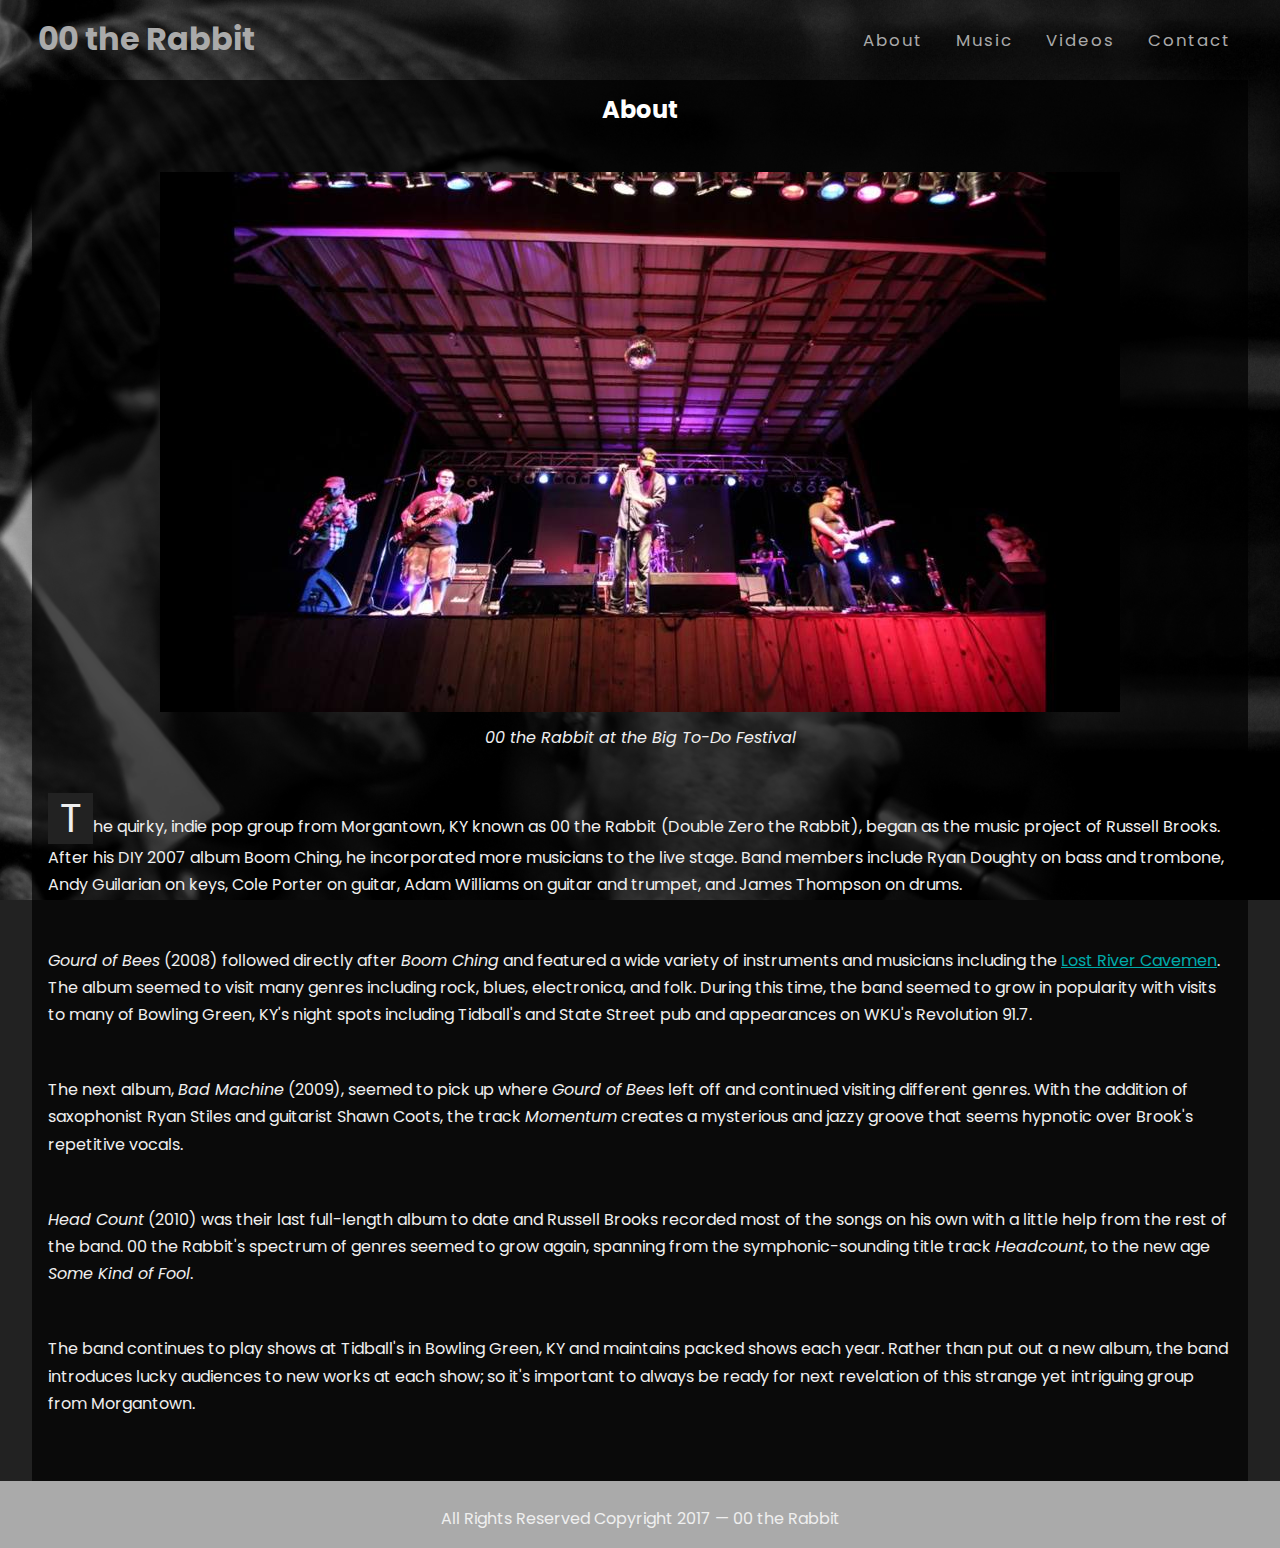
==== about.html @ 67a2f759 "Add files via upload" ====
<!DOCTYPE html>
<html>
<head>
  <meta charset="UTF-8">
  <meta http-equiv="x-ua-compatible" content="ie=edge">
  <meta name="viewport" content="width=device-width, initial-scale=1">
  <title>Double Zero the Rabbit</title>

    <link rel="stylesheet" href="css/normalize.css" />


    
    <link rel="stylesheet" href="js/slick/slick-theme.css"/>
    <link rel="stylesheet" href="js/slick/slick.css"/>

    <link rel="stylesheet" href="css/style.css" />
    <link rel="stylesheet" href="css/media-queries.css" />

</head>
<body>
  <div id="wrapper">
    <header>
      <h1 class="logo"><a href="index.html">00 the Rabbit</a></h1>
      <div class="boigah-box">
        <span class="line line-1"></span>
        <span class="line line-2"></span>
        <span class="line line-3"></span>
      </div>
      <nav class="desktop-nav">
       <ul>
        <li><a href="about.html" class="desktop-nav-item">About</a></li>
        <li><a href="music.html" class="desktop-nav-item">Music</a></li>
        <li><a href="videos.html" class="desktop-nav-item">Videos</a></li>
        <li><a href="contact.html" class="desktop-nav-item">Contact</a></li>
      </ul>
    </nav> 
    </header>
    <nav class="mobile-nav">
       <ul>
        <li><a href="about.html">About</a></li>
        <li><a href="music.html">Music</a></li>
        <li><a href="videos.html">Videos</a></li>
        <li><a href="contact.html">Contact</a></li>
      </ul>
    </nav> 
    <div class="main-content">
      <h2 class='about'>About</h2>

      <div class="main-content-img-container">
      	<img src="img/big-to-do-festival.jpg">
      	<p class="caption-info"><i>00 the Rabbit at the Big To-Do Festival</i></p>
      </div>

      <p><span class="big-character">T</span>he quirky, indie pop group from Morgantown, KY known as 00 the Rabbit (Double Zero the Rabbit), began as the music project of Russell Brooks. After his DIY 2007 album Boom Ching, he incorporated more musicians to the live stage. Band members include Ryan Doughty on bass and trombone, Andy Guilarian on keys, Cole Porter on guitar, Adam Williams on guitar and trumpet, and James Thompson on drums.</p>
      
      <p><i>Gourd of Bees</i> (2008) followed directly after <em>Boom Ching</em> and featured a wide variety of instruments and musicians including the <a href="https://thelostrivercavemen.bandcamp.com/" target="_blank">Lost River Cavemen</a>. The album seemed to visit many genres including rock, blues, electronica, and folk. During this time, the band seemed to grow in popularity with visits to many of Bowling Green, KY's night spots including Tidball's and State Street pub and appearances on WKU's Revolution 91.7.</p>

      <p>The next album, <em>Bad Machine</em> (2009), seemed to pick up where <em>Gourd of Bees</em> left off and continued visiting different genres. With the addition of saxophonist Ryan Stiles and guitarist Shawn Coots, the track <em>Momentum</em> creates a mysterious and jazzy groove that seems hypnotic over Brook's repetitive vocals.</p>

      <p><em>Head Count</em> (2010) was their last full-length album to date and Russell Brooks recorded most of the songs on his own with a little help from the rest of the band. 00 the Rabbit's spectrum of genres seemed to grow again, spanning from the symphonic-sounding title track <em>Headcount</em>, to the new age <em>Some Kind of Fool</em>.</p>

      <p>The band continues to play shows at Tidball's in Bowling Green, KY and maintains packed shows each year. Rather than put out a new album, the band introduces lucky audiences to new works at each show; so it's important to always be ready for next revelation of this strange yet intriguing group from Morgantown.</p>

    </div>

    
    <footer>
      <div id="copyright-info">
        <p>All Rights Reserved Copyright 2017 &mdash; 00 the Rabbit</p>
      </div>
    </footer>
</div>
<script src="https://cdnjs.cloudflare.com/ajax/libs/jquery/3.2.1/jquery.min.js"></script>
<script src="js/slick/slick.min.js"></script>
<script src="js/main.js"></script>
</body>
---- css/style.css ----
@import url('https://fonts.googleapis.com/css?family=Poppins:400,700');

* {
  padding: 0;
  margin: 0;
  box-sizing: border-box;
  font-family: 'Poppins', sans-serif;
}

body {
  position: relative;
  background-image: url("../img/russell-bg.jpg");
  background-color: #222;
  background-attachment: fixed;
  background-position: center;
  background-repeat: no-repeat;
  background-size: cover;
  height: 100vh;
}

#wrapper {
	width: 100%;
	display: flex;
	flex-direction: column;
	min-height: 100vh;
}

header {
  width: 95%;
  height: auto;
  margin: 0 auto;
  display: flex;
}

.logo {
  font-size: 2em;
  font-weight: bold;
  padding-left: .2em;
  flex-grow: 2;
}

.logo a,
li a {
  text-decoration: none;
  color: #aaa;
}

.logo a:hover,
li a:hover {
  text-shadow: none;
  color: #efefef;
}

.boigah-box {
  width: 2.5em;
  height: 2.5em;
  border-radius: 8px;
  display: inline-block;
  flex-direction: column;
  justify-content: space-around;
  margin: 1.67em .5em;
  position: relative;
  transition: .5s ease-in-out;
  transform: rotate(0deg);
}

.line {
  display: block;
  height: 3px;
  background: white;
  position: absolute;
  width: 90%;
  transition: .25s ease-in-out;
}

.line-1 {
  top: 2%;
}

.line-2 {
  top: 30%;
}

.line-3 {
  top: 60%;
}

.tilt-down {
  transform: rotate(45deg);
  transition-duration: 600ms;
  top: 50%;
}

.tilt-up {
  transform: rotate(-45deg);
  transition-duration: 600ms;
  top: 50%;
}

.go-away {
  width: 0;
}

nav {
  display: none;
  margin-bottom: 1em;
}

.desktop-nav {
  display: none;
}

ul {
  width: 100%;
  display: flex;
  justify-content: space-around;
  list-style: none;
  background: #333;
}

ul li {
  color: #efefef;
  padding: 1em;
  font-size: .8em;
}

.main-content {
  width: 95%;
  margin: 0 auto;
  padding: 1em;
  text-align: center;
  background: rgba(0, 0, 0, .7);
}

h2 {
  color: white;
  margin-bottom: 2em;
}

.main-content-img-container {
  width: 100%;
  margin: 0 auto;
}

.main-content-img-container img {
  max-width: 100%;
}

p {
  text-align: left;
  color: #efefef;
  line-height: 1.7em;
  margin-bottom: 1em;
}

.big-character {
  font-size: 2.5rem;
  background: #222;
  display: inline-block;
  padding: .3em;
}

.multiple-items {
  margin: 2em auto;
  width: 90%;
  display: flex;
  flex-direction: column;
  position: relative;
}

.image-container {
  margin: 1em auto;
  width: 95%;
  height: auto;
}

.image-container a {
  text-decoration: none;
}


.slick-slide img {
    display: block;
    max-width: 100%;
    padding: 1em;
}

ul.slick-dots {
  background: transparent;
}

.captions {
    background: #aaa;
    font-size: 1.3em;
    line-height: 2.3em;
    display: block;
    text-align: center;
    border-radius: .5em;
    width: 80%;
    height: 2.3em;
    margin: 0 auto;
  }

  .videos-container {
    position: relative;
    padding-bottom: 56.25%;
    padding-top: 30px; height: 0; overflow: hidden;
  }
 
  .videos-container iframe,
  .videos-container object,
  .videos-container embed {
    position: absolute;
    top: 0;
    left: 0;
    width: 100%;
    height: 100%;
  }


  .show-information {
    width: 100%;
    margin: 0 auto;
    padding: 1em;
    text-align: center;
    background: rgba(0, 0, 0, .5); 
  }

footer {
  width: 100%;
  padding-top: .5em;
  background: #aaa;
  display: flex;
  justify-content: center;
  flex-grow: 1;
}

footer > p {
  padding: 0 .5em;
}

.caption-info {
  font-size: .8em;
  line-height: .8em;
  text-align: center;
  margin-top: 1em;
}

/************************** Music Page Styles*********************/

.album {
  display: inline-block;
  width: 100%;
  margin: 2em 0;
}

.album-cover img,
.album img {
    max-width: 100%;
  }

/************************** Track Listing Styles*********************/

#content {
  display: flex;
  text-align: left;
  color: #aaa;
  flex-direction: column;
}

.album-title {
  text-align: center;
  margin-top: 1em;
}

.track-list {
  display: inline-block;
}

.track-list > li {
  display: block;
  list-style: none;
  padding: 1em;
}

.track-list span {
  display: inline-block;
  margin: .5em 0;
  font-size: 1.2em;
  line-height: 1.2em;
  font-weight: 800;
}

.track-list audio {
  width: 100%;
}

/************************** Helper Classes **************************/

.display-none {
  display: none;
}

.active {
  display: block;
}

.display-flex {
  display: flex;
}

.width {
  width: 100% !important;
}

.margin-top-2em {
  margin-top: 2em;
}
 
/************************** General Styles **************************/

a {
  color: #0aa;
}

a:hover {
  color: #aaa;
}

/************************** Form Styles **************************/

form {
  padding: 0 2em;
  width: 100%;
  margin: 0 auto;
  border-radius: 5px;
}
p {
  margin: 0 0 3em 0;
  position: relative;
}
label {
  display: block;
  font-size: 1.6em;
  margin: 0 0 .5em;
}
input {
  display: block;
  box-sizing: border-box;
  width: 100%;
  outline: none
}

textarea {
  padding: .5em;
  width: 100%;
}
---- css/media-queries.css ----
/************************* Header Styles*************************/

@media screen and (min-width: 768px) {
	.boigah-box,
	.mobile-nav {
		display: none;
	}

	.logo {
		flex-grow: 1;
	}

	.desktop-nav {
		display: inline-block;
		margin: 0.67em 0;
		font-size: 1.3em;
	}

	.desktop-nav > ul {
		background: transparent;
		list-style: none;
	}

	ul li {
		display: inline;
	}

	.caption-info {
		font-size: 1em;
	}
/***************** Desktop Nav items*****************/

	li .desktop-nav-item {		
	  letter-spacing: 2px;
	  color: #aaa;
	  position: relative;
	  background: transparent;
	  text-decoration: none;
	  -webkit-transition: color .3s ease, border-color .3s ease;
	  transition: color .3s ease, border-color .3s ease;
	  transition-property: color, border-color;
	  transition-duration: 0.3s, 0.3s;
	  transition-timing-function: ease, ease;
	  transition-delay: initial;
	}

	.desktop-nav-item:after {
	  content: " ";
	  display: block;
	  position: absolute;
	  bottom: -3px;
	  left: 0;
	  right: 0;
	  height: 2px;
	  width: 100%;
	  background: white;
	  -webkit-transition:   all .35s ease-in-out;
	  transition: all .35s ease-in-out;
	  transition-property: all;
	  transition-duration: 0.35s;
	  transition-timing-function: ease-in-out;
	  transition-delay: initial;
	  transform: scaleX(0);
	}

	.desktop-nav-item:hover:after {
		transform: scaleX(1);
		color: green;
	}

	/************************** Footer Styles*********************/

	#copyright-info > p {
		margin: 1em 0;
	}

	/************************** Music Landing Page Styles************************/

	.album-cover {
		width: 45%;
		display: inline-block;
		margin: 0 .5em;
		padding: .5em;
	}

	/************************** Individual Music Page Styles*********************/

	#content {
		flex-direction: row;
		width: 95%;
		margin: 0 auto;
	}

	.album,
	.track-list {
		padding: 0 .7em;
	}

	#content .album {
		margin: 0;
	}

	.album img {
		max-width: 100%;
	}

	
/************************** Videos Page Styles*********************/

	.videos-flex-container {
		display: flex;
	    flex-wrap: wrap;
	    justify-content: space-between;
	}

	.videos-container {
		width: 40%;
		flex-direction: column;
		flex-grow: 1;
		margin: 1em;
	}
/************************** Contact Page Styles*********************/

form {
	width: 50%;
}
	
}//************************ End of Large View Styles*************************/
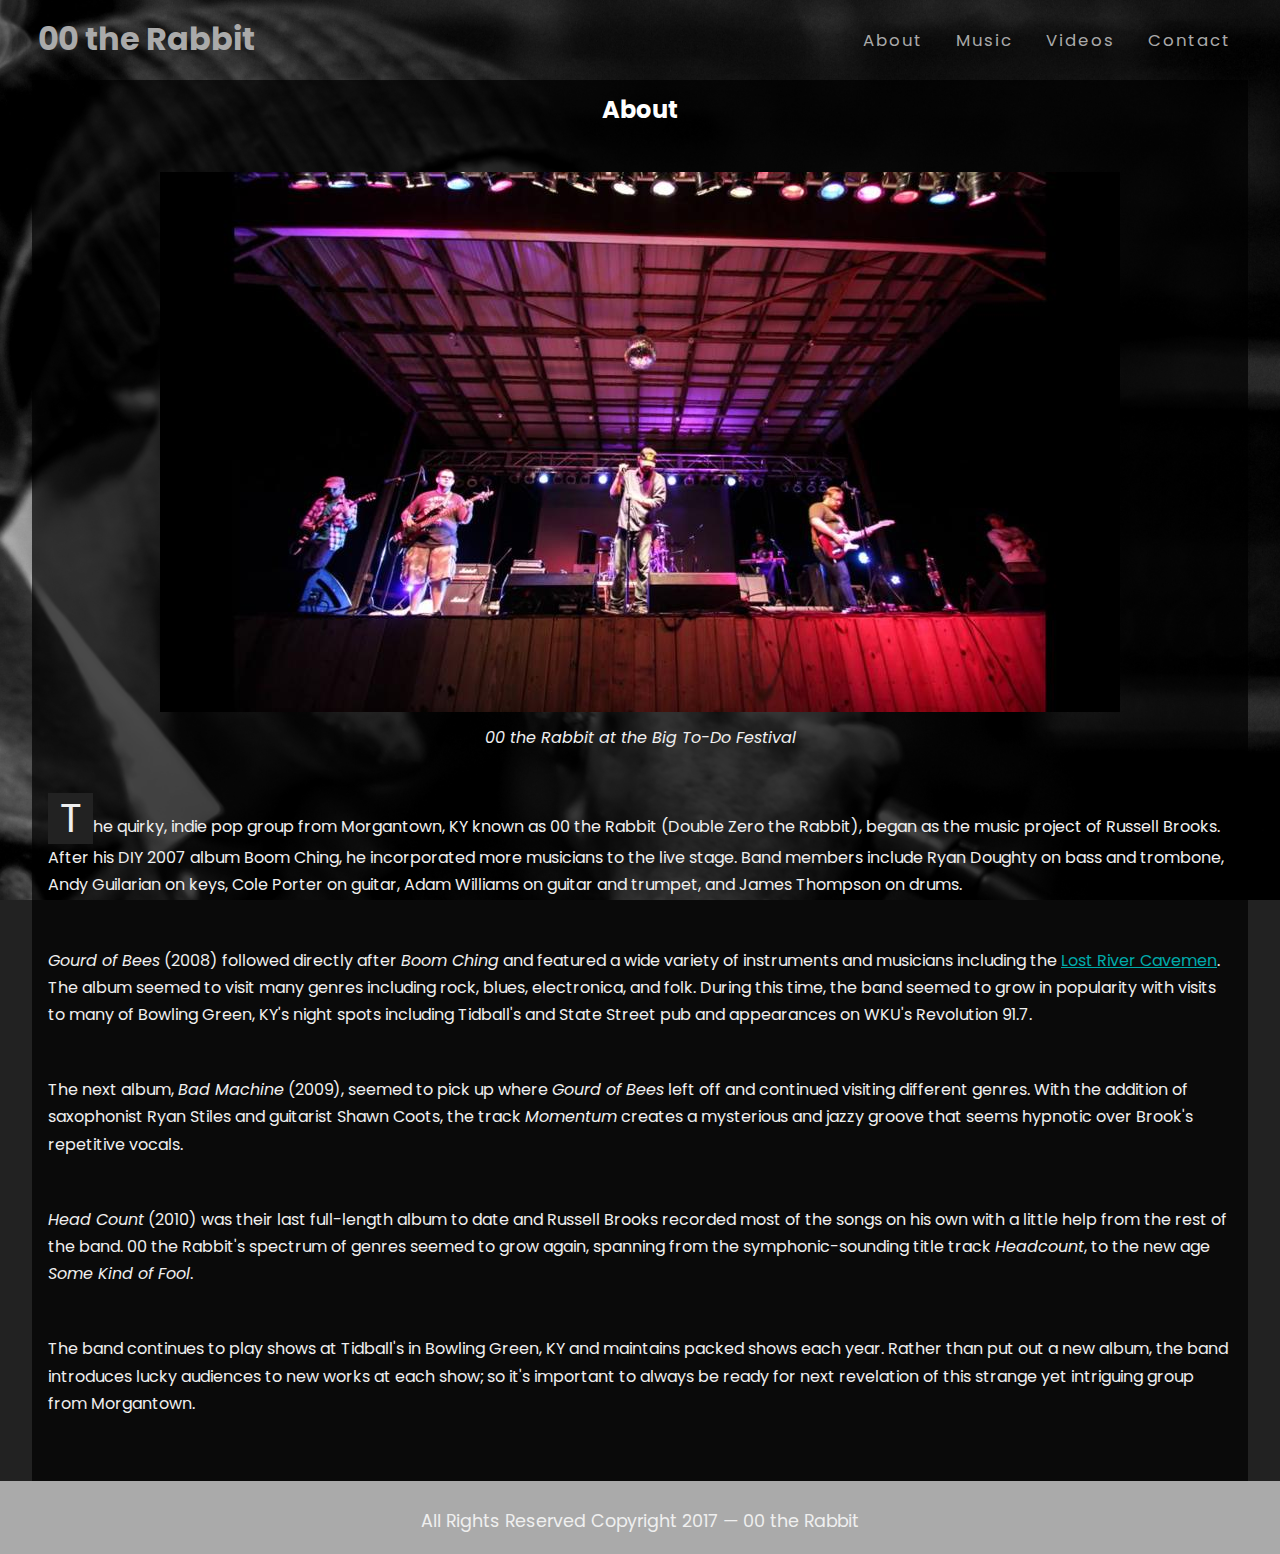
==== commit c3255533: "add copyright class to footer paragraph" ====
--- a/about.html
+++ b/about.html
@@ -66,11 +66,11 @@
     
     <footer>
       <div id="copyright-info">
-        <p>All Rights Reserved Copyright 2017 &mdash; 00 the Rabbit</p>
+        <p class="copyright">All Rights Reserved Copyright 2017 &mdash; 00 the Rabbit</p>
       </div>
     </footer>
 </div>
 <script src="https://cdnjs.cloudflare.com/ajax/libs/jquery/3.2.1/jquery.min.js"></script>
 <script src="js/slick/slick.min.js"></script>
 <script src="js/main.js"></script>
-</body>+</body>
--- a/css/style.css
+++ b/css/style.css
@@ -184,6 +184,14 @@
     max-width: 100%;
     padding: 1em;
 }
+
+.slick-prev {
+      left: -15px;
+  }
+
+  .slick-next {
+      right: -15px;
+  }
 
 ul.slick-dots {
   background: transparent;
@@ -235,8 +243,10 @@
   flex-grow: 1;
 }
 
-footer > p {
+#copyright-info > .copyright {
   padding: 0 .5em;
+  margin: .5em 0;
+  font-size: .8em;
 }
 
 .caption-info {
--- a/css/media-queries.css
+++ b/css/media-queries.css
@@ -27,6 +27,14 @@
 
 	.caption-info {
 		font-size: 1em;
+	}
+
+	.slick-prev {
+	    left: -25px;
+	}
+
+	.slick-next {
+	    right: -25px;
 	}
 /***************** Desktop Nav items*****************/
 
@@ -70,8 +78,9 @@
 
 	/************************** Footer Styles*********************/
 
-	#copyright-info > p {
-		margin: 1em 0;
+	#copyright-info > .copyright {
+	  margin: 1em 0;
+	  font-size: 1.1em;
 	}
 
 	/************************** Music Landing Page Styles************************/
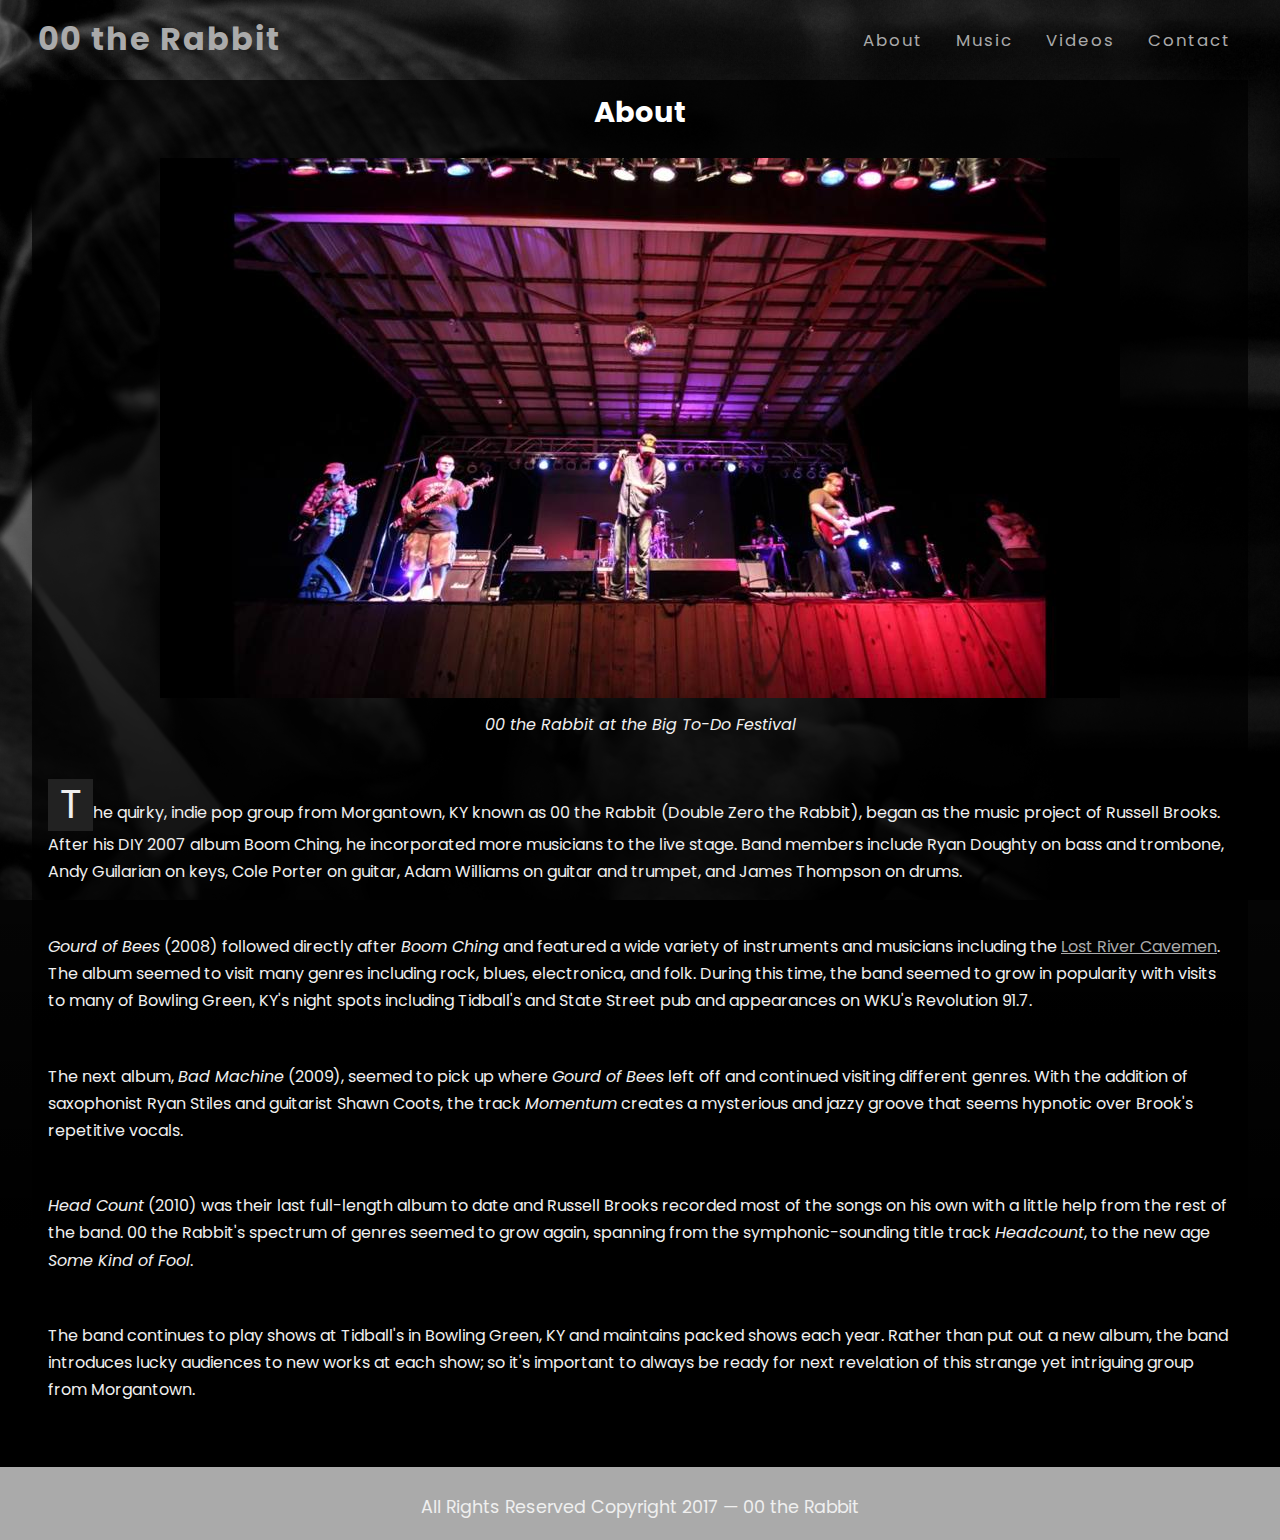
==== commit e315677a: "Style updates and removal of unused js" ====
--- a/about.html
+++ b/about.html
@@ -51,15 +51,17 @@
       	<p class="caption-info"><i>00 the Rabbit at the Big To-Do Festival</i></p>
       </div>
 
-      <p><span class="big-character">T</span>he quirky, indie pop group from Morgantown, KY known as 00 the Rabbit (Double Zero the Rabbit), began as the music project of Russell Brooks. After his DIY 2007 album Boom Ching, he incorporated more musicians to the live stage. Band members include Ryan Doughty on bass and trombone, Andy Guilarian on keys, Cole Porter on guitar, Adam Williams on guitar and trumpet, and James Thompson on drums.</p>
+      <div class="about-text">
+        <p><span class="big-character">T</span>he quirky, indie pop group from Morgantown, KY known as 00 the Rabbit (Double Zero the Rabbit), began as the music project of Russell Brooks. After his DIY 2007 album Boom Ching, he incorporated more musicians to the live stage. Band members include Ryan Doughty on bass and trombone, Andy Guilarian on keys, Cole Porter on guitar, Adam Williams on guitar and trumpet, and James Thompson on drums.</p>
       
-      <p><i>Gourd of Bees</i> (2008) followed directly after <em>Boom Ching</em> and featured a wide variety of instruments and musicians including the <a href="https://thelostrivercavemen.bandcamp.com/" target="_blank">Lost River Cavemen</a>. The album seemed to visit many genres including rock, blues, electronica, and folk. During this time, the band seemed to grow in popularity with visits to many of Bowling Green, KY's night spots including Tidball's and State Street pub and appearances on WKU's Revolution 91.7.</p>
+        <p><i>Gourd of Bees</i> (2008) followed directly after <em>Boom Ching</em> and featured a wide variety of instruments and musicians including the <a href="https://thelostrivercavemen.bandcamp.com/" target="_blank">Lost River Cavemen</a>. The album seemed to visit many genres including rock, blues, electronica, and folk. During this time, the band seemed to grow in popularity with visits to many of Bowling Green, KY's night spots including Tidball's and State Street pub and appearances on WKU's Revolution 91.7.</p>
 
-      <p>The next album, <em>Bad Machine</em> (2009), seemed to pick up where <em>Gourd of Bees</em> left off and continued visiting different genres. With the addition of saxophonist Ryan Stiles and guitarist Shawn Coots, the track <em>Momentum</em> creates a mysterious and jazzy groove that seems hypnotic over Brook's repetitive vocals.</p>
+        <p>The next album, <em>Bad Machine</em> (2009), seemed to pick up where <em>Gourd of Bees</em> left off and continued visiting different genres. With the addition of saxophonist Ryan Stiles and guitarist Shawn Coots, the track <em>Momentum</em> creates a mysterious and jazzy groove that seems hypnotic over Brook's repetitive vocals.</p>
 
-      <p><em>Head Count</em> (2010) was their last full-length album to date and Russell Brooks recorded most of the songs on his own with a little help from the rest of the band. 00 the Rabbit's spectrum of genres seemed to grow again, spanning from the symphonic-sounding title track <em>Headcount</em>, to the new age <em>Some Kind of Fool</em>.</p>
+        <p><em>Head Count</em> (2010) was their last full-length album to date and Russell Brooks recorded most of the songs on his own with a little help from the rest of the band. 00 the Rabbit's spectrum of genres seemed to grow again, spanning from the symphonic-sounding title track <em>Headcount</em>, to the new age <em>Some Kind of Fool</em>.</p>
 
-      <p>The band continues to play shows at Tidball's in Bowling Green, KY and maintains packed shows each year. Rather than put out a new album, the band introduces lucky audiences to new works at each show; so it's important to always be ready for next revelation of this strange yet intriguing group from Morgantown.</p>
+        <p>The band continues to play shows at Tidball's in Bowling Green, KY and maintains packed shows each year. Rather than put out a new album, the band introduces lucky audiences to new works at each show; so it's important to always be ready for next revelation of this strange yet intriguing group from Morgantown.</p>
+      </div>
 
     </div>
 
@@ -71,6 +73,5 @@
     </footer>
 </div>
 <script src="https://cdnjs.cloudflare.com/ajax/libs/jquery/3.2.1/jquery.min.js"></script>
-<script src="js/slick/slick.min.js"></script>
 <script src="js/main.js"></script>
 </body>
--- a/css/style.css
+++ b/css/style.css
@@ -10,19 +10,21 @@
 body {
   position: relative;
   background-image: url("../img/russell-bg.jpg");
-  background-color: #222;
+  background-color: #121212;
   background-attachment: fixed;
-  background-position: center;
+  background-position: top left;
   background-repeat: no-repeat;
-  background-size: cover;
+  background-size: contain;
   height: 100vh;
 }
 
 #wrapper {
-	width: 100%;
-	display: flex;
-	flex-direction: column;
-	min-height: 100vh;
+  width: 100%;
+  display: flex;
+  flex-direction: column;
+  min-height: 100vh;
+  background: black;
+  background: linear-gradient(transparent, black 25%);
 }
 
 header {
@@ -134,7 +136,8 @@
 
 h2 {
   color: white;
-  margin-bottom: 2em;
+  margin-bottom: 1em;
+  font-size: 1.8em;
 }
 
 .main-content-img-container {
@@ -153,6 +156,14 @@
   margin-bottom: 1em;
 }
 
+a {
+  color: #aaa;
+}
+
+a:hover {
+  color: #efefef;
+}
+
 .big-character {
   font-size: 2.5rem;
   background: #222;
@@ -162,7 +173,7 @@
 
 .multiple-items {
   margin: 2em auto;
-  width: 90%;
+  width: 85%;
   display: flex;
   flex-direction: column;
   position: relative;
@@ -184,14 +195,6 @@
     max-width: 100%;
     padding: 1em;
 }
-
-.slick-prev {
-      left: -15px;
-  }
-
-  .slick-next {
-      right: -15px;
-  }
 
 ul.slick-dots {
   background: transparent;
@@ -212,7 +215,10 @@
   .videos-container {
     position: relative;
     padding-bottom: 56.25%;
-    padding-top: 30px; height: 0; overflow: hidden;
+    padding-top: 30px; 
+    height: 0; 
+    overflow: hidden;
+    margin: 1em 0;
   }
  
   .videos-container iframe,
@@ -227,11 +233,10 @@
 
 
   .show-information {
-    width: 100%;
+    width: 90%;
     margin: 0 auto;
     padding: 1em;
-    text-align: center;
-    background: rgba(0, 0, 0, .5); 
+    text-align: center; 
   }
 
 footer {
@@ -269,6 +274,10 @@
     max-width: 100%;
   }
 
+.album-cover {
+  margin: 1em 0;
+}
+
 /************************** Track Listing Styles*********************/
 
 #content {
@@ -315,6 +324,10 @@
   display: block;
 }
 
+.text-center {
+  text-align: center;
+}
+
 .display-flex {
   display: flex;
 }
@@ -326,16 +339,13 @@
 .margin-top-2em {
   margin-top: 2em;
 }
- 
-/************************** General Styles **************************/
-
-a {
-  color: #0aa;
-}
-
-a:hover {
-  color: #aaa;
-}
+
+.padding-quarter-em {
+    padding: .25em;
+  }
+}
+
+
 
 /************************** Form Styles **************************/
 
--- a/css/media-queries.css
+++ b/css/media-queries.css
@@ -1,6 +1,35 @@
+@media screen and (min-width: 1900px) {
+	.logo {
+		font-size: 3em;
+	}
+
+	.desktop-nav {
+		margin: 2em;
+	}
+
+	.about-text {
+		width: 80%;
+	    margin: 0 auto;
+	    font-size: 1.7em;
+	    line-height: 1.7em;
+	}
+}
+
+
+@media screen and (min-width: 768px) {
+/************************* Body Styles*************************/
+
+	body {
+		background-position: center;
+		background-size: cover;
+	}
+
+	#wrapper {
+  		background: linear-gradient(transparent, black 80%);
+	}
+
 /************************* Header Styles*************************/
 
-@media screen and (min-width: 768px) {
 	.boigah-box,
 	.mobile-nav {
 		display: none;
@@ -38,7 +67,8 @@
 	}
 /***************** Desktop Nav items*****************/
 
-	li .desktop-nav-item {		
+	li .desktop-nav-item,
+	a[href*="index.html"] {		
 	  letter-spacing: 2px;
 	  color: #aaa;
 	  position: relative;
@@ -52,7 +82,8 @@
 	  transition-delay: initial;
 	}
 
-	.desktop-nav-item:after {
+	.desktop-nav-item:after,
+	a[href*="index.html"]:after {
 	  content: " ";
 	  display: block;
 	  position: absolute;
@@ -71,7 +102,8 @@
 	  transform: scaleX(0);
 	}
 
-	.desktop-nav-item:hover:after {
+	.desktop-nav-item:hover:after,
+	a[href*="index.html"]:hover:after {
 		transform: scaleX(1);
 		color: green;
 	}
@@ -132,9 +164,11 @@
 
 form {
 	width: 50%;
+	margin: 0 auto;
 }
 	
-}//************************ End of Large View Styles*************************/
+}
+/************************ End of Large View Styles*************************/
 
 
 
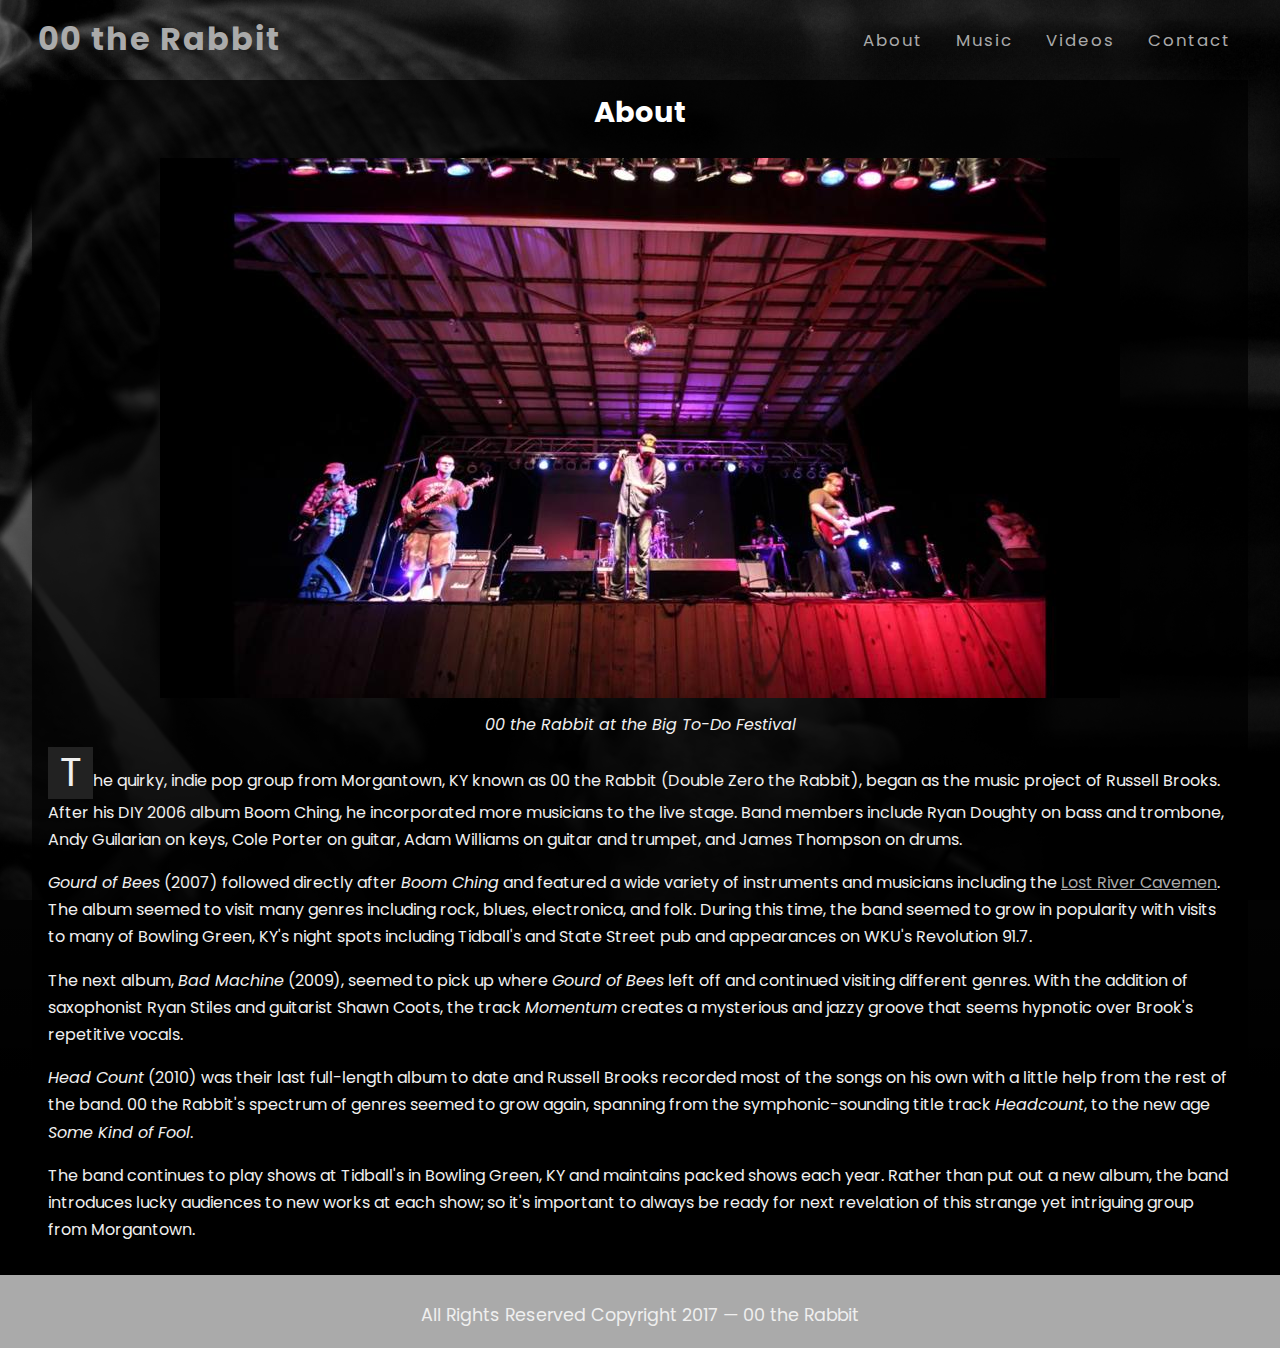
==== commit 45b03eb3: "Updates to buttons on homepage; Info updates too" ====
--- a/about.html
+++ b/about.html
@@ -52,9 +52,9 @@
       </div>
 
       <div class="about-text">
-        <p><span class="big-character">T</span>he quirky, indie pop group from Morgantown, KY known as 00 the Rabbit (Double Zero the Rabbit), began as the music project of Russell Brooks. After his DIY 2007 album Boom Ching, he incorporated more musicians to the live stage. Band members include Ryan Doughty on bass and trombone, Andy Guilarian on keys, Cole Porter on guitar, Adam Williams on guitar and trumpet, and James Thompson on drums.</p>
+        <p><span class="big-character">T</span>he quirky, indie pop group from Morgantown, KY known as 00 the Rabbit (Double Zero the Rabbit), began as the music project of Russell Brooks. After his DIY 2006 album Boom Ching, he incorporated more musicians to the live stage. Band members include Ryan Doughty on bass and trombone, Andy Guilarian on keys, Cole Porter on guitar, Adam Williams on guitar and trumpet, and James Thompson on drums.</p>
       
-        <p><i>Gourd of Bees</i> (2008) followed directly after <em>Boom Ching</em> and featured a wide variety of instruments and musicians including the <a href="https://thelostrivercavemen.bandcamp.com/" target="_blank">Lost River Cavemen</a>. The album seemed to visit many genres including rock, blues, electronica, and folk. During this time, the band seemed to grow in popularity with visits to many of Bowling Green, KY's night spots including Tidball's and State Street pub and appearances on WKU's Revolution 91.7.</p>
+        <p><i>Gourd of Bees</i> (2007) followed directly after <em>Boom Ching</em> and featured a wide variety of instruments and musicians including the <a href="https://thelostrivercavemen.bandcamp.com/" target="_blank">Lost River Cavemen</a>. The album seemed to visit many genres including rock, blues, electronica, and folk. During this time, the band seemed to grow in popularity with visits to many of Bowling Green, KY's night spots including Tidball's and State Street pub and appearances on WKU's Revolution 91.7.</p>
 
         <p>The next album, <em>Bad Machine</em> (2009), seemed to pick up where <em>Gourd of Bees</em> left off and continued visiting different genres. With the addition of saxophonist Ryan Stiles and guitarist Shawn Coots, the track <em>Momentum</em> creates a mysterious and jazzy groove that seems hypnotic over Brook's repetitive vocals.</p>
 
--- a/css/style.css
+++ b/css/style.css
@@ -200,7 +200,7 @@
   background: transparent;
 }
 
-.captions {
+.button {
     background: #aaa;
     font-size: 1.3em;
     line-height: 2.3em;
@@ -278,6 +278,41 @@
   margin: 1em 0;
 }
 
+.album-breadcrumb {
+  width: 100%;
+  background: #0ee;
+  display: flex;
+  justify-content: space-around;
+  flex-grow: 1;
+}
+
+.prev-album,
+.next-album {
+  width: 45%;
+  text-align: center;
+  padding: .25em 0;
+}
+
+.prev-album a,
+.next-album a {
+  color: #08f;
+  text-decoration: none;
+  font-size: .75em;
+}
+
+.prev-album:before {
+    content: "<<";
+    color: #08f;
+    font-size: .55em;
+  }
+
+  .next-album:after {
+    content: ">>";
+    color: #08f;
+    font-size: .55em;
+  }
+
+
 /************************** Track Listing Styles*********************/
 
 #content {
@@ -342,7 +377,6 @@
 
 .padding-quarter-em {
     padding: .25em;
-  }
 }
 
 
@@ -355,10 +389,7 @@
   margin: 0 auto;
   border-radius: 5px;
 }
-p {
-  margin: 0 0 3em 0;
-  position: relative;
-}
+
 label {
   display: block;
   font-size: 1.6em;
@@ -374,4 +405,4 @@
 textarea {
   padding: .5em;
   width: 100%;
-}+}
--- a/css/media-queries.css
+++ b/css/media-queries.css
@@ -1,21 +1,3 @@
-@media screen and (min-width: 1900px) {
-	.logo {
-		font-size: 3em;
-	}
-
-	.desktop-nav {
-		margin: 2em;
-	}
-
-	.about-text {
-		width: 80%;
-	    margin: 0 auto;
-	    font-size: 1.7em;
-	    line-height: 1.7em;
-	}
-}
-
-
 @media screen and (min-width: 768px) {
 /************************* Body Styles*************************/
 
@@ -132,6 +114,23 @@
 		margin: 0 auto;
 	}
 
+	.album-breadcrumb {
+		padding: 1em 0;
+	}
+
+	.prev-album a,
+	.next-album a {
+	  font-size: 1em;
+	}
+
+	.prev-album:before {
+	    font-size: 1em;
+	  }
+
+	 .next-album:after {
+	 	font-size: 1em;
+	 }
+
 	.album,
 	.track-list {
 		padding: 0 .7em;
@@ -170,5 +169,28 @@
 }
 /************************ End of Large View Styles*************************/
 
+/************************ Begin Really Large View Styles*************************/
+
+@media screen and (min-width: 1900px) {
+	.logo {
+		font-size: 3em;
+	}
+
+	.desktop-nav {
+		margin: 2em;
+	}
+
+	.main-content p {
+		font-size: 1.7em;
+	    line-height: 1.7em; 
+	}
+
+	.about-text {
+		width: 80%;
+	    margin: 0 auto;
+	}
+}
 
 
+
+
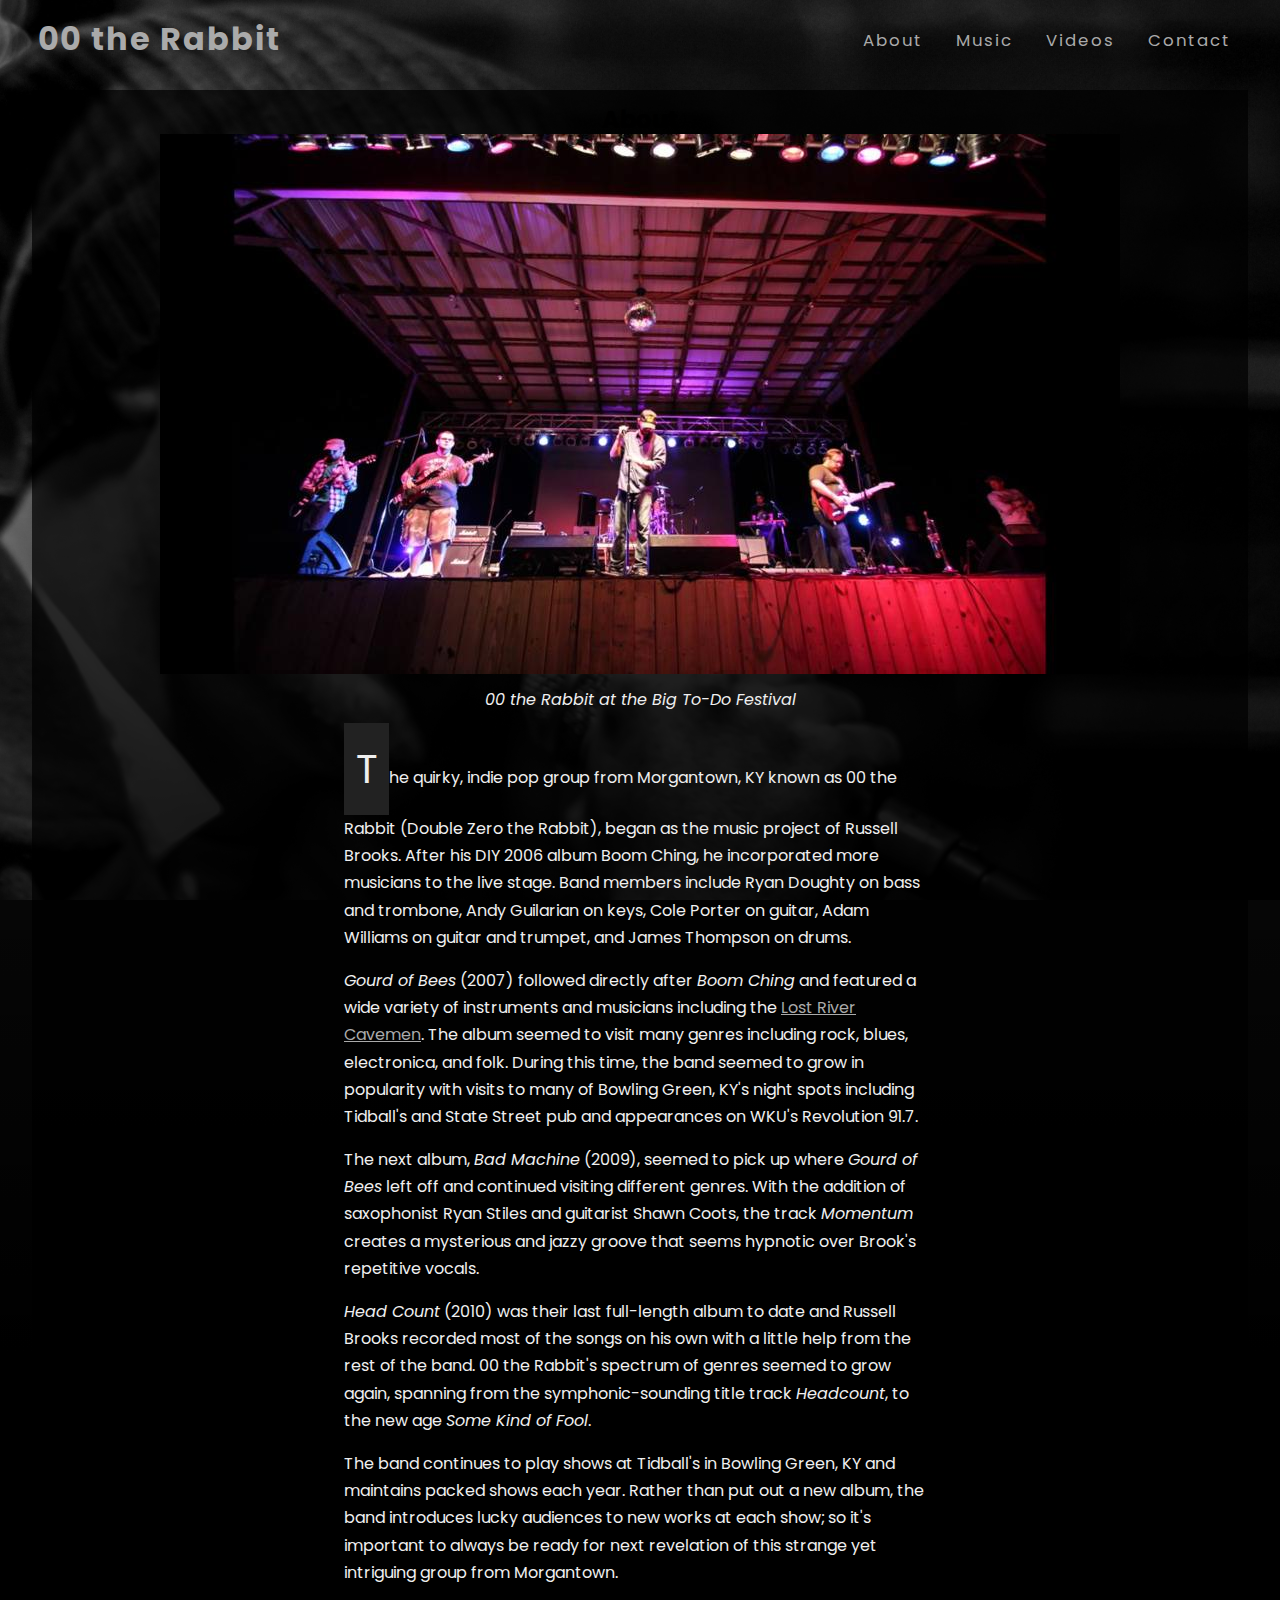
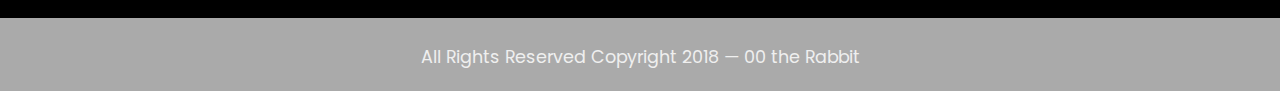
==== commit ed6ec83c: "Update copyright and remove about text styling" ====
--- a/about.html
+++ b/about.html
@@ -68,7 +68,7 @@
     
     <footer>
       <div id="copyright-info">
-        <p class="copyright">All Rights Reserved Copyright 2017 &mdash; 00 the Rabbit</p>
+        <p class="copyright">All Rights Reserved Copyright 2018 &mdash; 00 the Rabbit</p>
       </div>
     </footer>
 </div>
--- a/css/style.css
+++ b/css/style.css
@@ -134,7 +134,7 @@
   background: rgba(0, 0, 0, .7);
 }
 
-h2 {
+h1 {
   color: white;
   margin-bottom: 1em;
   font-size: 1.8em;
@@ -152,7 +152,7 @@
 p {
   text-align: left;
   color: #efefef;
-  line-height: 1.7em;
+  line-height: 1.7;
   margin-bottom: 1em;
 }
 
@@ -203,7 +203,7 @@
 .button {
     background: #aaa;
     font-size: 1.3em;
-    line-height: 2.3em;
+    line-height: 2.3;
     display: block;
     text-align: center;
     border-radius: .5em;
@@ -256,12 +256,25 @@
 
 .caption-info {
   font-size: .8em;
-  line-height: .8em;
+  line-height: .8;
   text-align: center;
   margin-top: 1em;
 }
 
 /************************** Music Page Styles*********************/
+.album-covers-wrapper {
+  display: inline-block;
+}
+
+.album-covers-wrapper a.album-cover {
+  display: inline-block;
+  text-decoration: none;
+}
+
+.album-covers-wrapper a.album-cover span {
+  display: inline-block;
+  margin: 1rem 0;
+}
 
 .album {
   display: inline-block;
@@ -341,7 +354,7 @@
   display: inline-block;
   margin: .5em 0;
   font-size: 1.2em;
-  line-height: 1.2em;
+  line-height: 1.2;
   font-weight: 800;
 }
 
@@ -406,3 +419,69 @@
   padding: .5em;
   width: 100%;
 }
+
+/**************************Loading Page Styles **************************/
+.container {
+  position: absolute;
+  top: 50%;
+  left: 50%;
+  -webkit-transform: translate(-50%, -50%);
+          transform: translate(-50%, -50%);
+  background-color: #222;
+  padding: 1em;
+  border-radius: 10px;
+  display: none;
+  z-index: 5000;
+}
+.dot {
+  width: 1rem;
+  height: 1rem;
+  border: 2px solid white;
+  border-radius: 50%;
+/*   float: left; */
+  margin: 0 5px;
+  -webkit-transform: scale(0);
+          transform: scale(0);
+  -webkit-animation: fx 1000ms ease infinite 0ms;
+          animation: fx 1000ms ease infinite 0ms;
+}
+.dot:nth-child(2) {
+  -webkit-animation: fx 1000ms ease infinite 300ms;
+          animation: fx 1000ms ease infinite 300ms;
+}
+.dot:nth-child(3) {
+  -webkit-animation: fx 1000ms ease infinite 600ms;
+          animation: fx 1000ms ease infinite 600ms;
+}
+@-webkit-keyframes fx {
+  50% {
+    -webkit-transform: scale(1);
+            transform: scale(1);
+    opacity: 1;
+  }
+  100% {
+    opacity: 0;
+  }
+}
+@keyframes fx {
+  50% {
+    -webkit-transform: scale(1);
+            transform: scale(1);
+    opacity: 1;
+  }
+  100% {
+    opacity: 0;
+  }
+}
+
+/* When the body has the loading class, we turn
+   the scrollbar off with overflow:hidden */
+body.loading {
+    overflow: hidden;   
+}
+
+/* Anytime the body has the loading class, our
+   modal element will be visible */
+body.loading .container {
+    display: flex;
+}
--- a/css/media-queries.css
+++ b/css/media-queries.css
@@ -8,6 +8,11 @@
 
 	#wrapper {
   		background: linear-gradient(transparent, black 80%);
+	}
+
+	.about-text {
+		width: 50%;
+		margin: 0 auto;  
 	}
 
 /************************* Header Styles*************************/
@@ -99,11 +104,34 @@
 
 	/************************** Music Landing Page Styles************************/
 
-	.album-cover {
-		width: 45%;
+	.album-covers-wrapper {
+		padding: 0 .5rem;
+	}
+
+	.album-covers-wrapper a.album-cover {
+		width: calc((100% / 3) - 1rem);
 		display: inline-block;
-		margin: 0 .5em;
-		padding: .5em;
+		padding: 1rem;
+		position: relative;
+	}
+
+	.album-covers-wrapper a.album-cover span {
+		position: absolute;
+		top: 50%;
+		left: 50%;
+		transform: translate(-50%, -50%);
+		display: inline-block;
+		color: transparent;
+		transition: color .25s ease-in-out;
+		text-transform: uppercase;
+		font-size: 1.875em;
+		line-height: 1.2;
+		letter-spacing: .1em;
+	}
+
+	.album-covers-wrapper a.album-cover:hover span {
+		color: #efefef;
+		text-shadow: 2px 2px rgba(0, 0, 0, .75);
 	}
 
 	/************************** Individual Music Page Styles*********************/
@@ -184,11 +212,6 @@
 		font-size: 1.7em;
 	    line-height: 1.7em; 
 	}
-
-	.about-text {
-		width: 80%;
-	    margin: 0 auto;
-	}
 }
 
 
